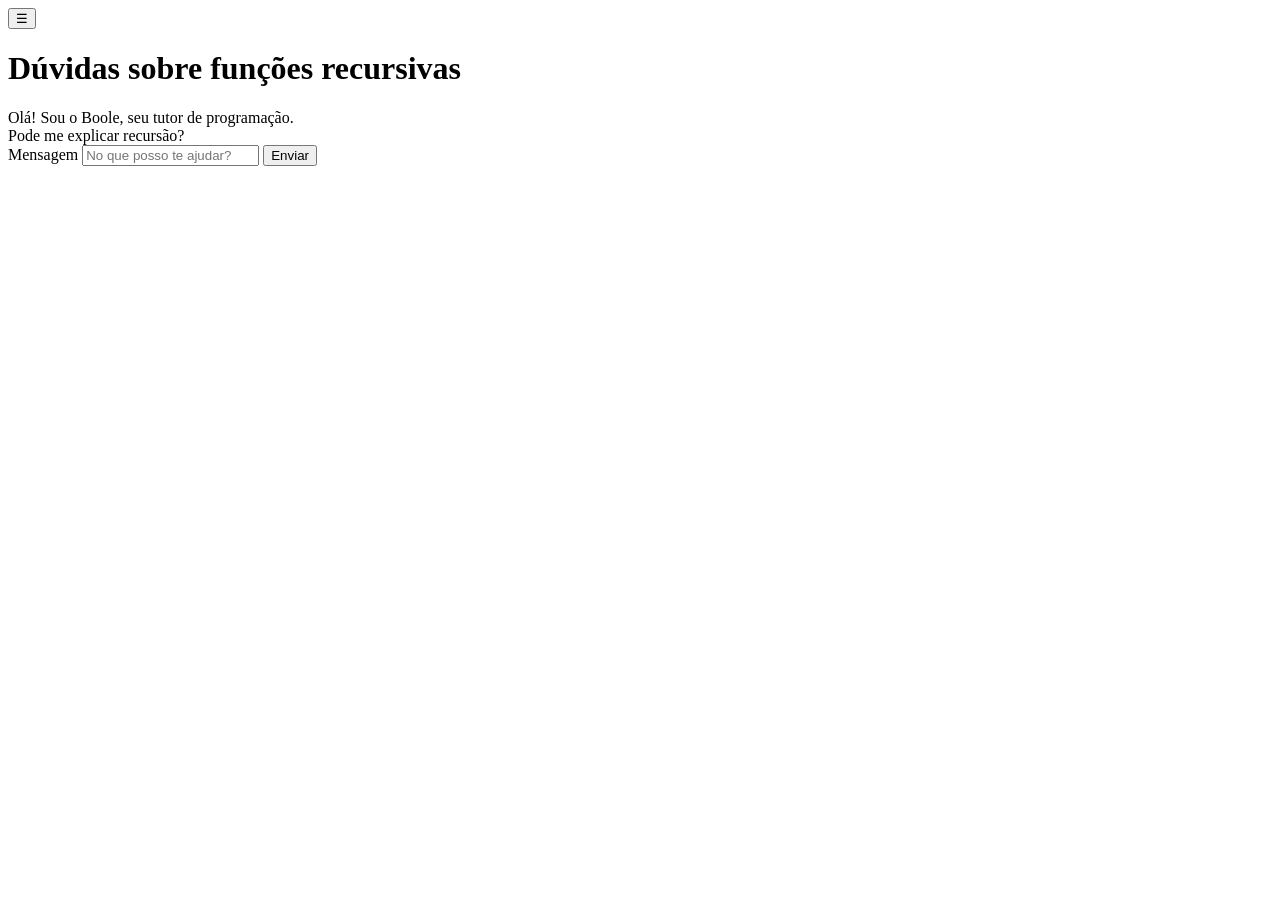
==== templates/chat.html @ a6330030 "Create chat.html" ====
<!DOCTYPE html>
<html lang="pt-BR">
<head>
  <meta charset="UTF-8" />
  <meta name="viewport" content="width=device-width, initial-scale=1.0" />
  <title>Chat Assistente</title>
</head>
<body>
  <div class="chat-container" id="chat-container" data-component="chat">
    <header class="chat-header" id="chat-header" data-section="header">
      <button
        type="button"
        class="menu-button"
        id="menu-button"
        data-action="toggle-menu"
        aria-label="Abrir menu"
      >
        &#9776;
      </button>

      <h1 class="chat-title" id="chat-title" data-role="chat-title">
        Dúvidas sobre funções recursivas
      </h1>
    </header>

    <main class="chat-main" id="chat-main" data-section="main">
      <section
        class="chat-messages"
        id="chat-messages"
        data-section="messages"
        aria-live="polite"
        aria-label="Mensagens do chat"
      >
        <div
          class="message message-bot"
          id="message-1"
          data-message-id="1"
          data-author="bot"
        >
          <div class="bubble" data-role="message-bubble">
            Olá! Sou o Boole, seu tutor de programação.
          </div>
        </div>

        <div
          class="message message-user"
          id="message-2"
          data-message-id="2"
          data-author="user"
        >
          <div class="bubble" data-role="message-bubble">
            Pode me explicar recursão?
          </div>
        </div>
      </section>
    </main>

    <footer class="chat-input" id="chat-input" data-section="input">
      <form id="chat-form" data-role="chat-form" action="#" method="post">
        <label for="input-field">Mensagem</label>
        <input
          type="text"
          class="input-field"
          id="input-field"
          name="message"
          placeholder="No que posso te ajudar?"
          autocomplete="off"
          data-role="message-input"
        />
        <button
          type="submit"
          class="send-button"
          id="send-button"
          data-action="send-message"
          aria-label="Enviar mensagem"
        >
          Enviar
        </button>
      </form>
    </footer>
  </div>
</body>
</html>
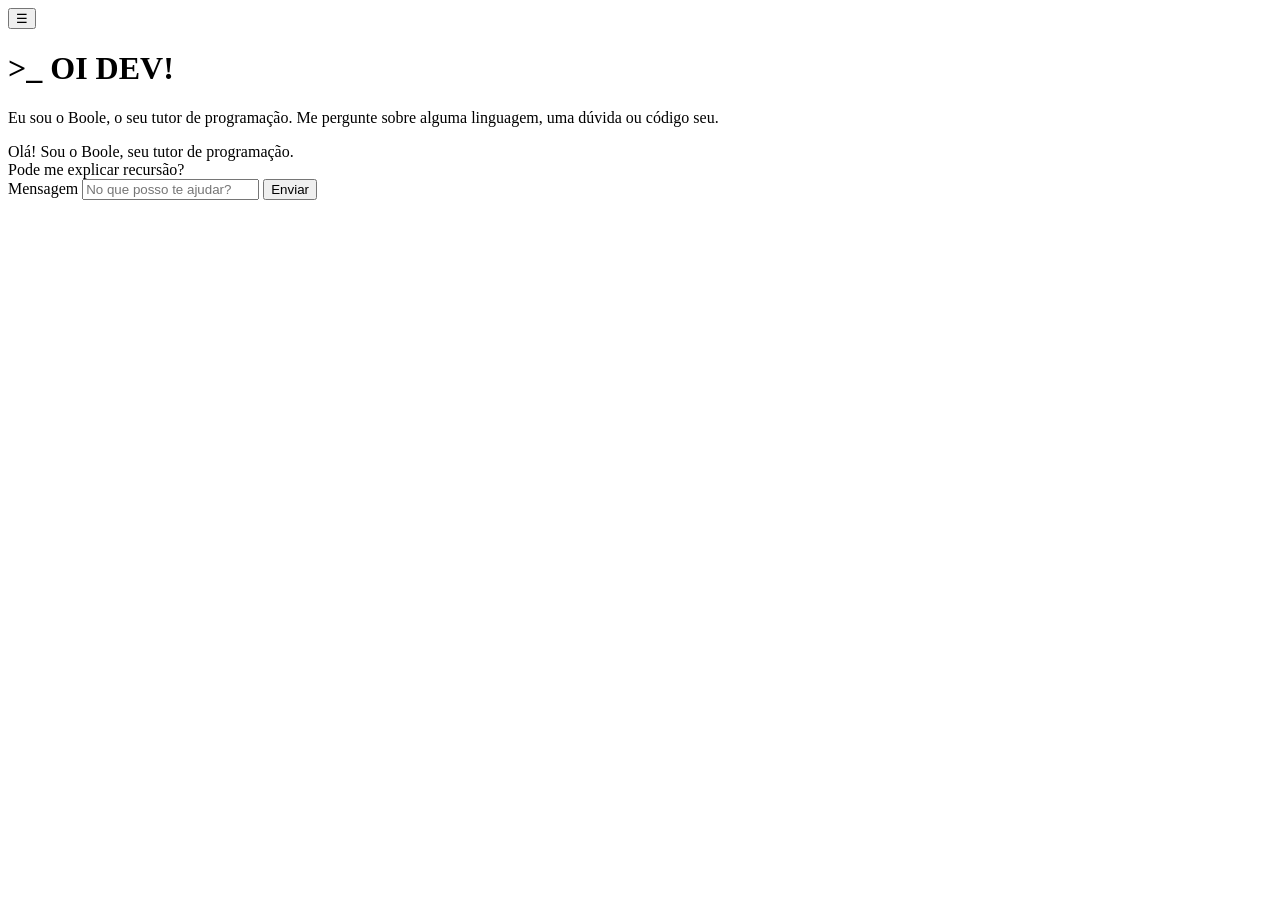
==== commit b20963d6: "CHAT" ====
--- a/templates/chat.html
+++ b/templates/chat.html
@@ -3,10 +3,11 @@
 <head>
   <meta charset="UTF-8" />
   <meta name="viewport" content="width=device-width, initial-scale=1.0" />
-  <title>Chat Assistente</title>
+  <title>Chat Assistente - Boole</title>
 </head>
 <body>
   <div class="chat-container" id="chat-container" data-component="chat">
+    <!-- Header -->
     <header class="chat-header" id="chat-header" data-section="header">
       <button
         type="button"
@@ -18,11 +19,17 @@
         &#9776;
       </button>
 
-      <h1 class="chat-title" id="chat-title" data-role="chat-title">
-        Dúvidas sobre funções recursivas
-      </h1>
+      <div class="header-content">
+        <h1 class="chat-title" id="chat-title" data-role="chat-title">
+          >_ OI DEV!
+        </h1>
+        <p class="chat-subtitle" id="chat-subtitle">
+          Eu sou o Boole, o seu tutor de programação. Me pergunte sobre alguma linguagem, uma dúvida ou código seu.
+        </p>
+      </div>
     </header>
 
+    <!-- Main Content -->
     <main class="chat-main" id="chat-main" data-section="main">
       <section
         class="chat-messages"
@@ -31,23 +38,13 @@
         aria-live="polite"
         aria-label="Mensagens do chat"
       >
-        <div
-          class="message message-bot"
-          id="message-1"
-          data-message-id="1"
-          data-author="bot"
-        >
+        <div class="message message-bot" id="message-1" data-message-id="1" data-author="bot">
           <div class="bubble" data-role="message-bubble">
             Olá! Sou o Boole, seu tutor de programação.
           </div>
         </div>
 
-        <div
-          class="message message-user"
-          id="message-2"
-          data-message-id="2"
-          data-author="user"
-        >
+        <div class="message message-user" id="message-2" data-message-id="2" data-author="user">
           <div class="bubble" data-role="message-bubble">
             Pode me explicar recursão?
           </div>
@@ -55,27 +52,31 @@
       </section>
     </main>
 
+    <!-- Input Footer -->
     <footer class="chat-input" id="chat-input" data-section="input">
       <form id="chat-form" data-role="chat-form" action="#" method="post">
-        <label for="input-field">Mensagem</label>
-        <input
-          type="text"
-          class="input-field"
-          id="input-field"
-          name="message"
-          placeholder="No que posso te ajudar?"
-          autocomplete="off"
-          data-role="message-input"
-        />
-        <button
-          type="submit"
-          class="send-button"
-          id="send-button"
-          data-action="send-message"
-          aria-label="Enviar mensagem"
-        >
-          Enviar
-        </button>
+        <div class="input-wrapper">
+          <label for="input-field" class="sr-only">Mensagem</label>
+          <input
+            type="text"
+            class="input-field"
+            id="input-field"
+            name="message"
+            placeholder="No que posso te ajudar?"
+            autocomplete="off"
+            data-role="message-input"
+            required
+          />
+          <button
+            type="submit"
+            class="send-button"
+            id="send-button"
+            data-action="send-message"
+            aria-label="Enviar mensagem"
+          >
+            Enviar
+          </button>
+        </div>
       </form>
     </footer>
   </div>
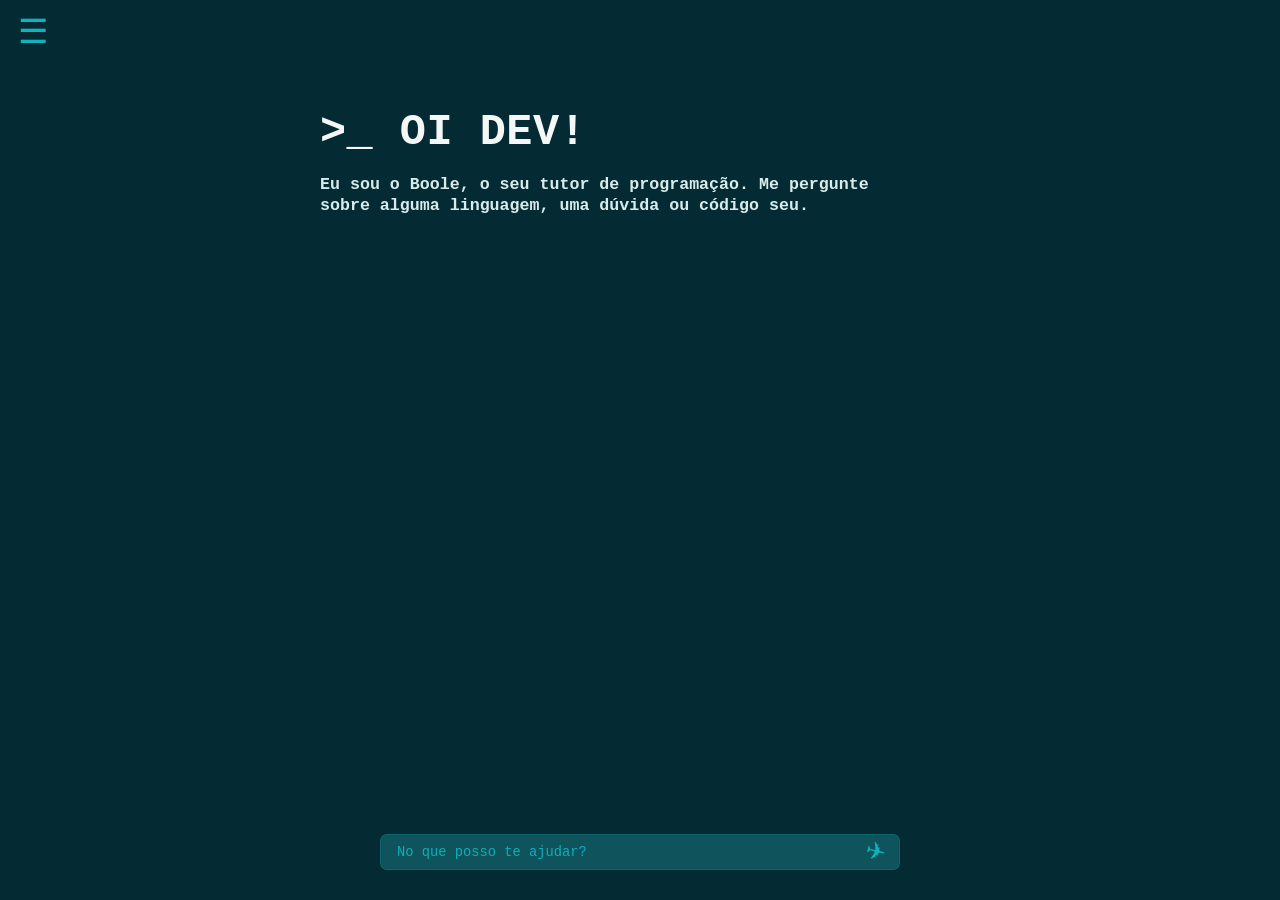
==== commit 71fdcd65: "demo" ====
--- a/templates/chat.html
+++ b/templates/chat.html
@@ -4,10 +4,10 @@
   <meta charset="UTF-8" />
   <meta name="viewport" content="width=device-width, initial-scale=1.0" />
   <title>Chat Assistente - Boole</title>
+  <link rel="stylesheet" href="/static/css/chat.css" />
 </head>
 <body>
   <div class="chat-container" id="chat-container" data-component="chat">
-    <!-- Header -->
     <header class="chat-header" id="chat-header" data-section="header">
       <button
         type="button"
@@ -29,7 +29,6 @@
       </div>
     </header>
 
-    <!-- Main Content -->
     <main class="chat-main" id="chat-main" data-section="main">
       <section
         class="chat-messages"
@@ -37,22 +36,9 @@
         data-section="messages"
         aria-live="polite"
         aria-label="Mensagens do chat"
-      >
-        <div class="message message-bot" id="message-1" data-message-id="1" data-author="bot">
-          <div class="bubble" data-role="message-bubble">
-            Olá! Sou o Boole, seu tutor de programação.
-          </div>
-        </div>
-
-        <div class="message message-user" id="message-2" data-message-id="2" data-author="user">
-          <div class="bubble" data-role="message-bubble">
-            Pode me explicar recursão?
-          </div>
-        </div>
-      </section>
+      ></section>
     </main>
 
-    <!-- Input Footer -->
     <footer class="chat-input" id="chat-input" data-section="input">
       <form id="chat-form" data-role="chat-form" action="#" method="post">
         <div class="input-wrapper">
@@ -80,5 +66,7 @@
       </form>
     </footer>
   </div>
+
+  <script defer src="/static/js/chat.js"></script>
 </body>
 </html>
--- a/static/css/chat.css
+++ b/static/css/chat.css
@@ -0,0 +1,250 @@
+:root {
+  --bg: #042b33;
+  --bg-2: #0d3a43;
+  --accent: #0fb3be;
+  --text: #f5f7f7;
+  --muted: #d8ecec;
+  --input-bg: rgba(20, 96, 104, 0.78);
+  --input-border: rgba(15, 179, 190, 0.18);
+}
+
+* {
+  box-sizing: border-box;
+}
+
+html,
+body {
+  width: 100%;
+  height: 100%;
+  margin: 0;
+}
+
+body {
+  font-family: "Courier New", Courier, monospace;
+  background: var(--bg);
+  color: var(--text);
+  overflow: hidden;
+}
+
+.chat-container {
+  position: relative;
+  width: 100vw;
+  height: 100vh;
+  background: var(--bg);
+  display: flex;
+  flex-direction: column;
+  align-items: stretch;
+}
+
+.chat-header {
+  position: relative;
+  width: 100%;
+  min-height: 190px;
+  padding: 0 24px;
+  display: flex;
+  align-items: flex-start;
+}
+
+.menu-button {
+  position: absolute;
+  top: 14px;
+  left: 16px;
+  border: 0;
+  background: transparent;
+  color: var(--accent);
+  font-size: 34px;
+  line-height: 1;
+  cursor: pointer;
+  padding: 0;
+  width: 34px;
+  height: 34px;
+}
+
+.menu-button:hover {
+  opacity: 0.9;
+}
+
+.header-content {
+  width: min(100%, 640px);
+  margin: 108px auto 0;
+  text-align: left;
+}
+
+.chat-title {
+  margin: 0 0 18px;
+  font-size: clamp(2rem, 3.4vw, 3.15rem);
+  font-weight: 700;
+  letter-spacing: 0.5px;
+  color: var(--text);
+}
+
+.chat-subtitle {
+  margin: 0;
+  max-width: 560px;
+  font-size: clamp(0.95rem, 1.3vw, 1.15rem);
+  line-height: 1.25;
+  font-weight: 700;
+  color: var(--muted);
+  white-space: normal;
+}
+
+.chat-main {
+  flex: 1;
+  min-height: 0;
+  display: flex;
+  justify-content: center;
+  align-items: flex-start;
+  padding: 0 24px;
+}
+
+.chat-messages {
+  width: min(100%, 760px);
+  flex: 1;
+  min-height: 0;
+  display: flex;
+  flex-direction: column;
+  gap: 14px;
+  padding: 8px 4px 8px 0;
+  overflow-y: auto;
+  scrollbar-width: thin;
+  scrollbar-color: rgba(15, 179, 190, 0.35) transparent;
+}
+
+.chat-messages::-webkit-scrollbar {
+  width: 8px;
+}
+
+.chat-messages::-webkit-scrollbar-thumb {
+  background: rgba(15, 179, 190, 0.35);
+  border-radius: 10px;
+}
+
+.message {
+  display: flex;
+  width: 100%;
+}
+
+.message-bot {
+  justify-content: flex-start;
+}
+
+.message-user {
+  justify-content: flex-end;
+}
+
+.bubble {
+  max-width: min(560px, 85%);
+  padding: 14px 16px;
+  border-radius: 14px;
+  background: rgba(11, 56, 64, 0.92);
+  color: var(--text);
+  font-size: 0.98rem;
+  line-height: 1.45;
+  box-shadow: 0 0 0 1px rgba(255, 255, 255, 0.03) inset;
+}
+
+.message-user .bubble {
+  background: rgba(15, 70, 78, 0.95);
+}
+
+.chat-input {
+  width: 100%;
+  padding: 0 24px 30px;
+  display: flex;
+  justify-content: center;
+}
+
+#chat-form {
+  width: min(100%, 520px);
+}
+
+.input-wrapper {
+  width: 100%;
+  height: 36px;
+  display: flex;
+  align-items: center;
+  gap: 10px;
+  padding: 4px 6px 4px 14px;
+  border-radius: 7px;
+  background: var(--input-bg);
+  border: 1px solid var(--input-border);
+  box-shadow: 0 0 0 1px rgba(0, 0, 0, 0.06) inset;
+}
+
+.sr-only {
+  position: absolute;
+  width: 1px;
+  height: 1px;
+  padding: 0;
+  margin: -1px;
+  overflow: hidden;
+  clip: rect(0, 0, 0, 0);
+  white-space: nowrap;
+  border: 0;
+}
+
+.input-field {
+  flex: 1;
+  min-width: 0;
+  border: 0;
+  outline: 0;
+  background: transparent;
+  color: var(--accent);
+  font-size: 0.86rem;
+  font-family: inherit;
+}
+
+.input-field::placeholder {
+  color: rgba(15, 179, 190, 0.95);
+  opacity: 1;
+}
+
+.send-button {
+  position: relative;
+  width: 34px;
+  height: 28px;
+  border: 0;
+  background: transparent;
+  color: var(--accent);
+  cursor: pointer;
+  display: grid;
+  place-items: center;
+  font-size: 0;
+  flex: 0 0 auto;
+}
+
+.send-button::before {
+  content: "✈";
+  font-size: 24px;
+  line-height: 1;
+  transform: rotate(14deg);
+  color: var(--accent);
+}
+
+.send-button:hover {
+  opacity: 0.9;
+}
+
+@media (max-width: 700px) {
+  .header-content {
+    margin-top: 100px;
+    width: min(100%, 520px);
+  }
+
+  .chat-title {
+    font-size: 2rem;
+  }
+
+  .chat-subtitle {
+    max-width: 100%;
+    font-size: 0.92rem;
+  }
+
+  .bubble {
+    max-width: 92%;
+  }
+
+  #chat-form {
+    width: 100%;
+  }
+}
